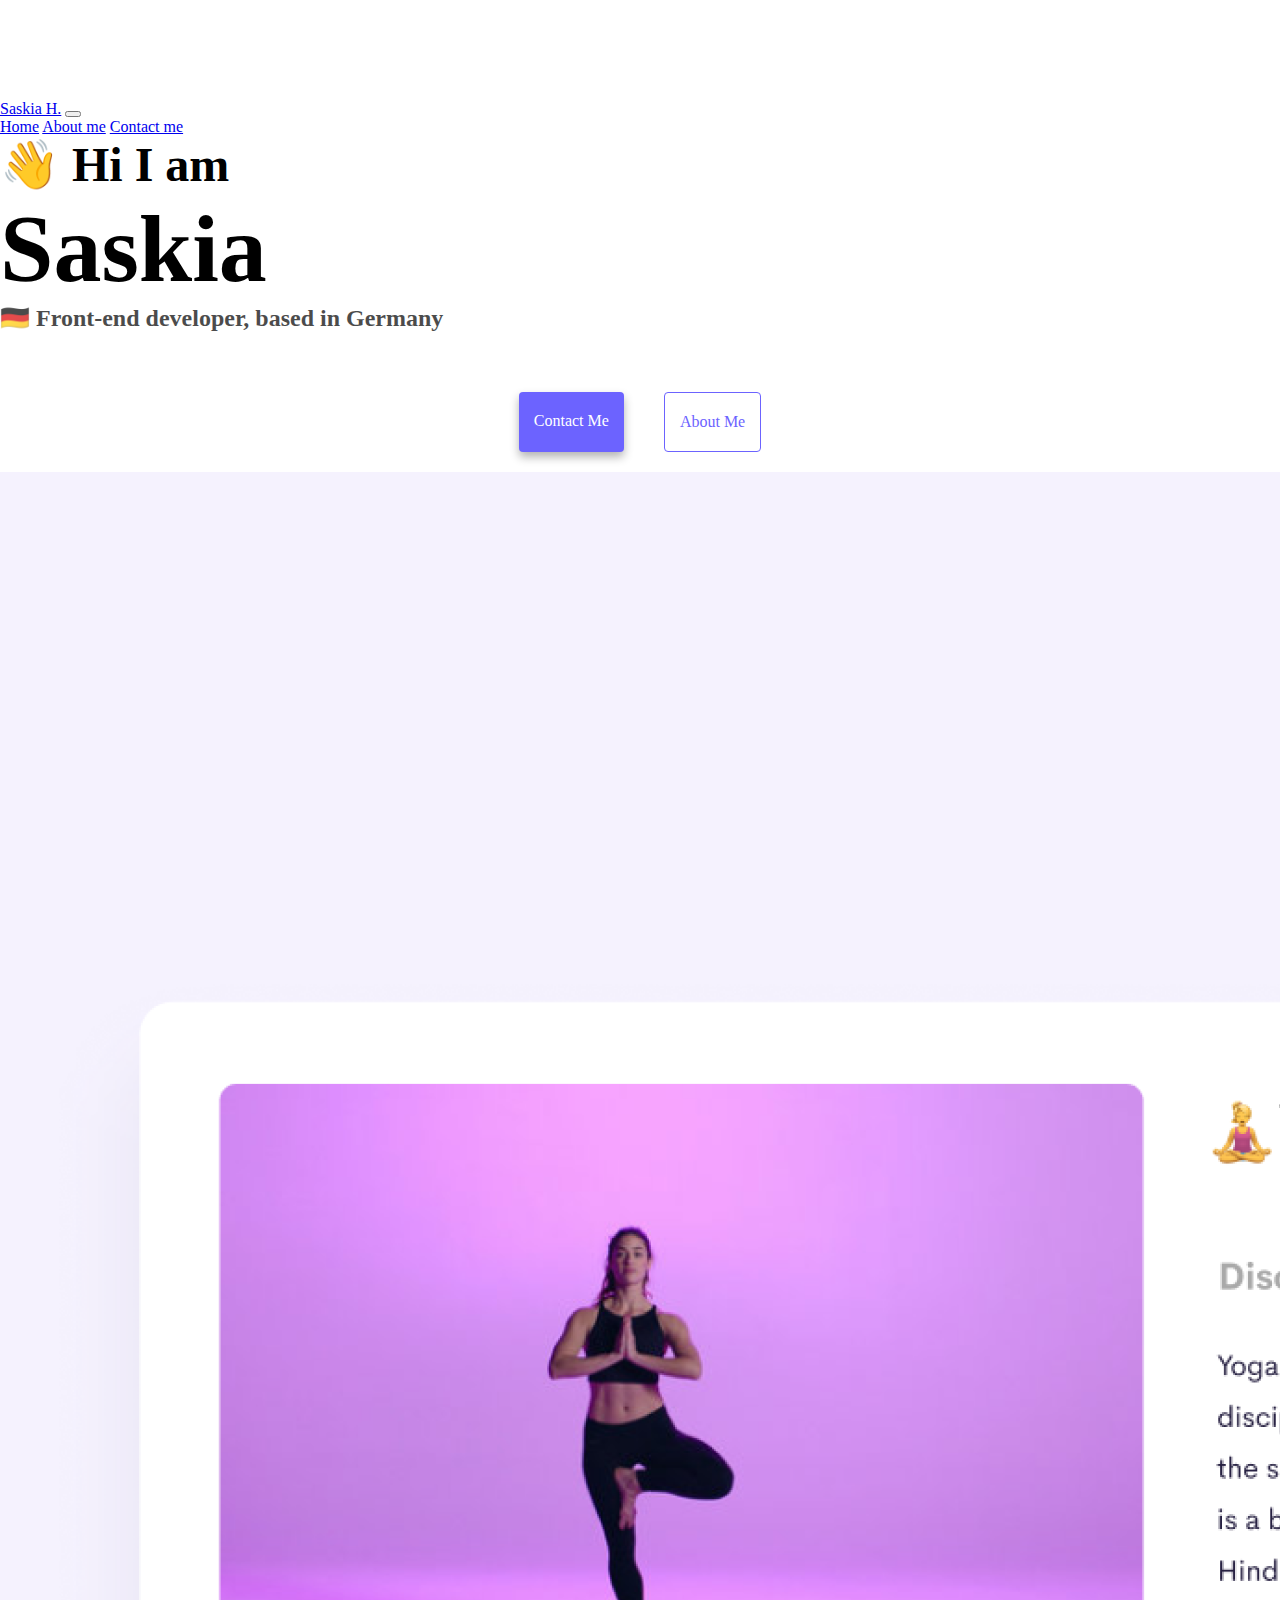
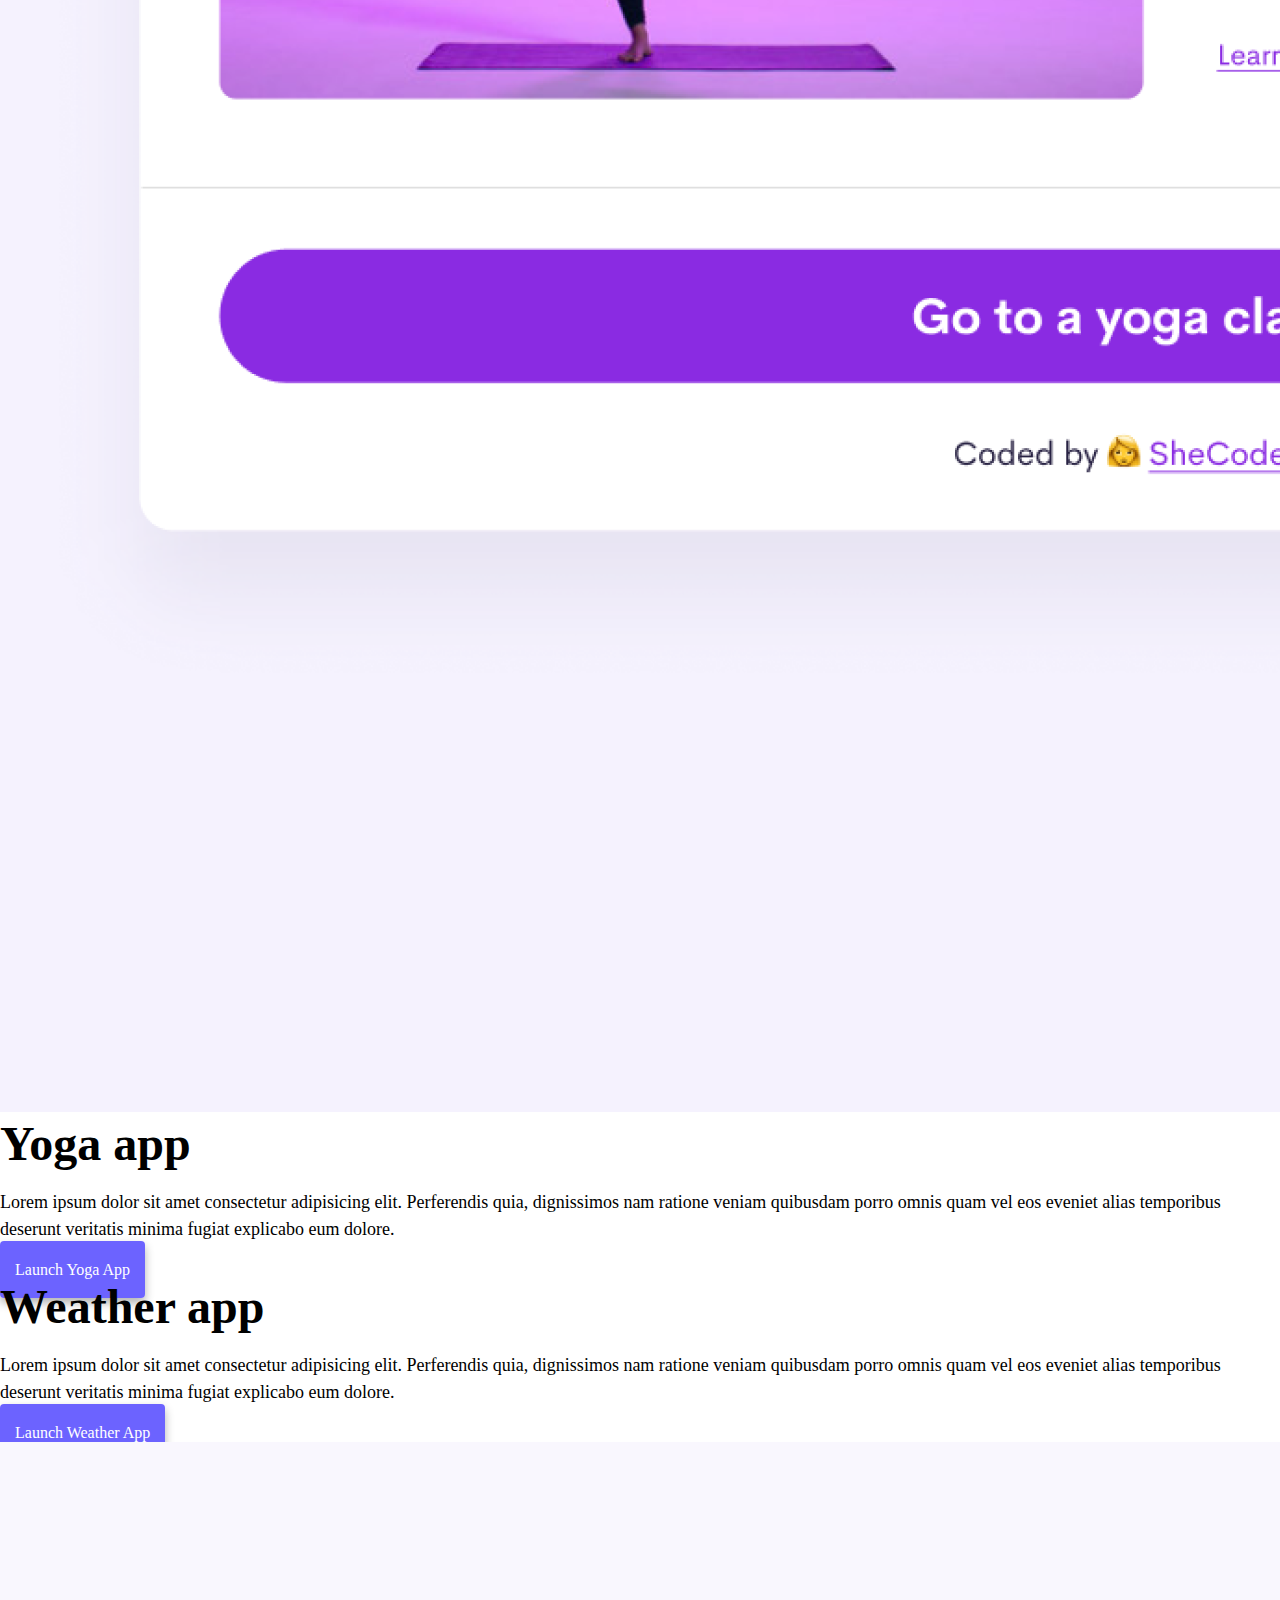
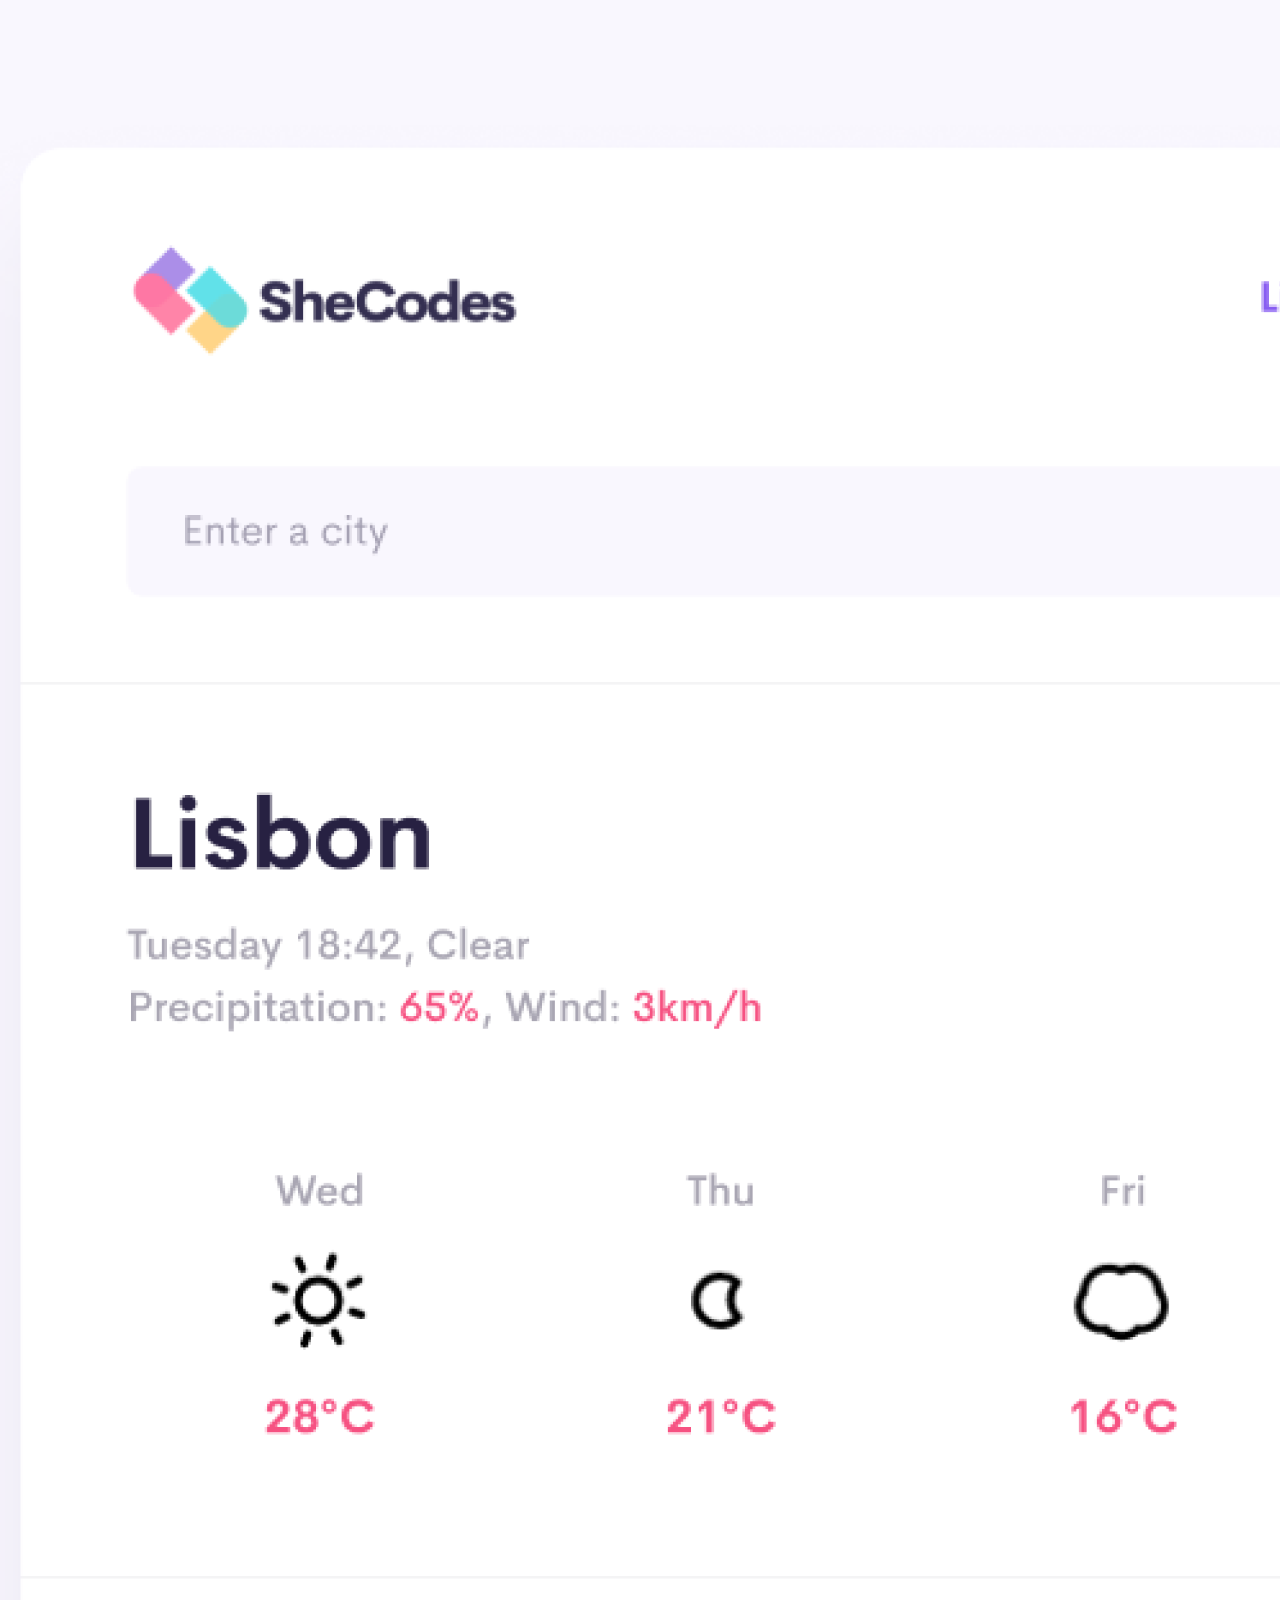
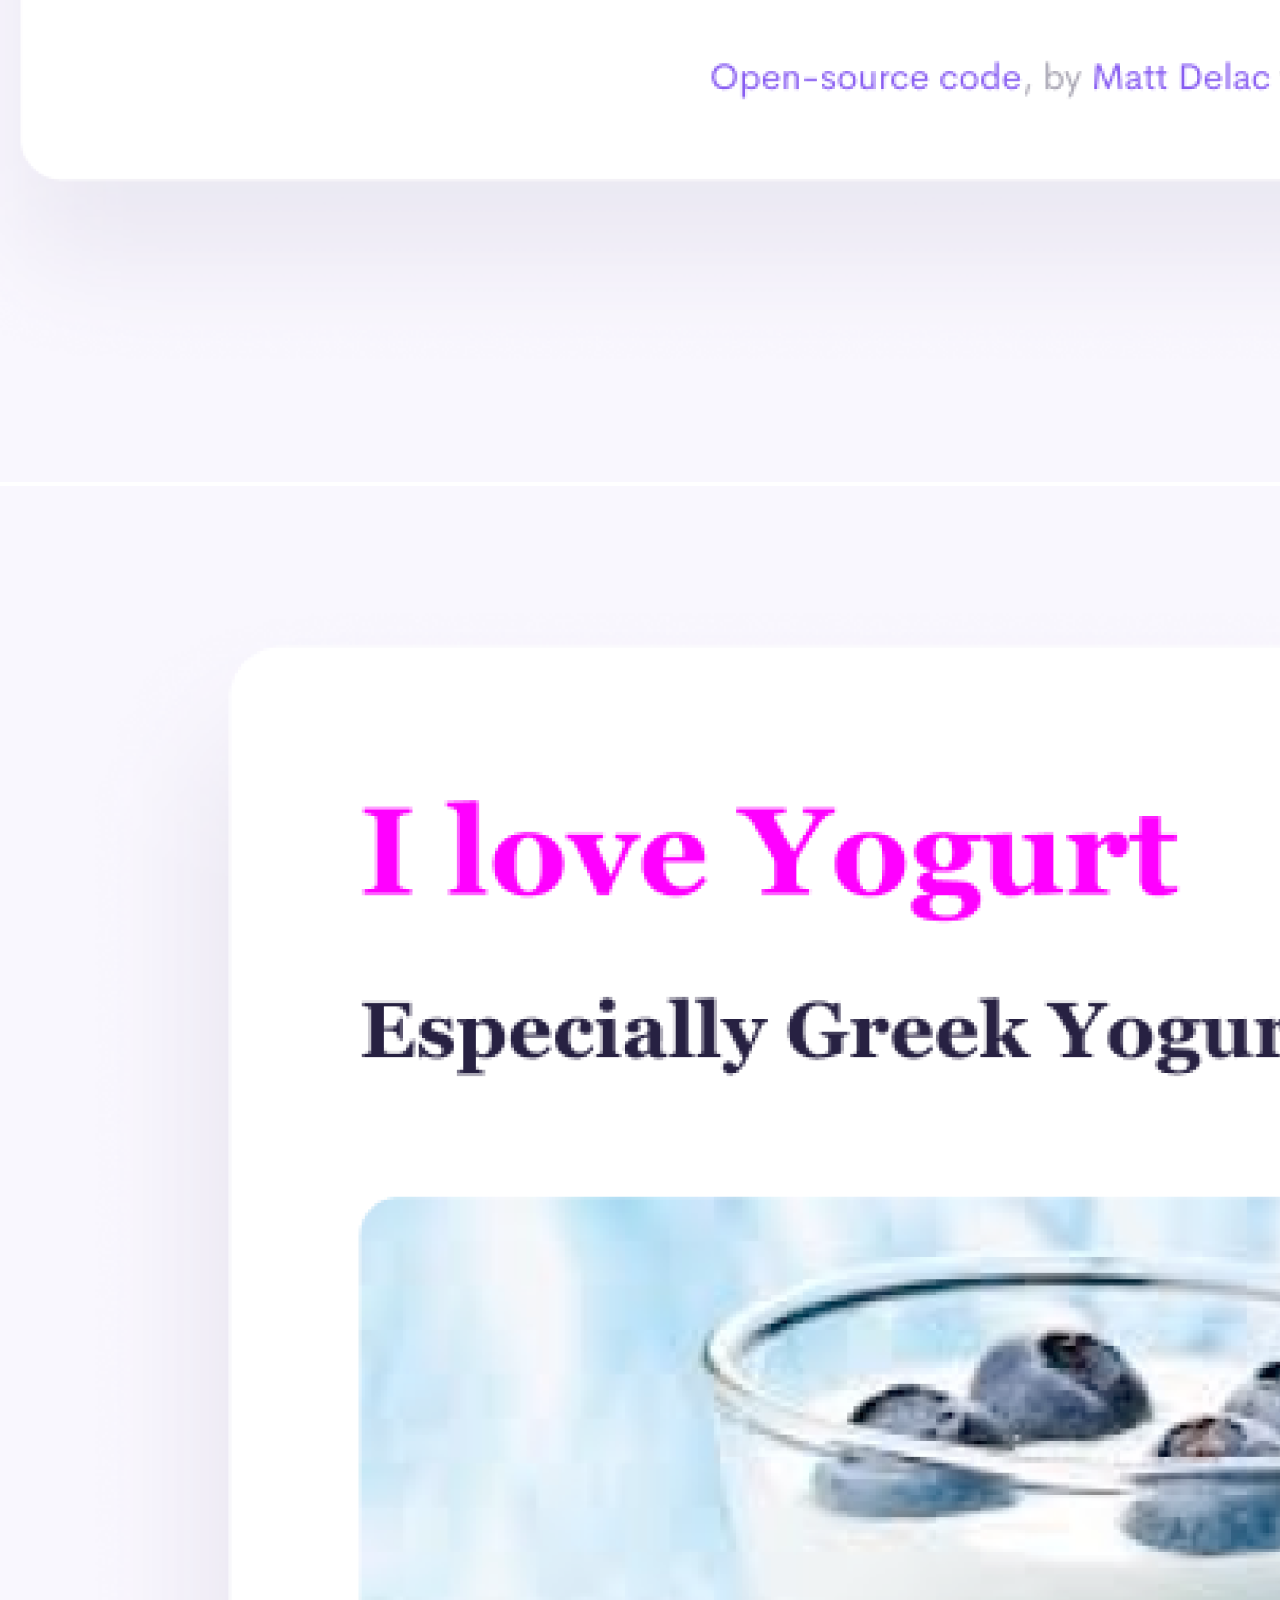
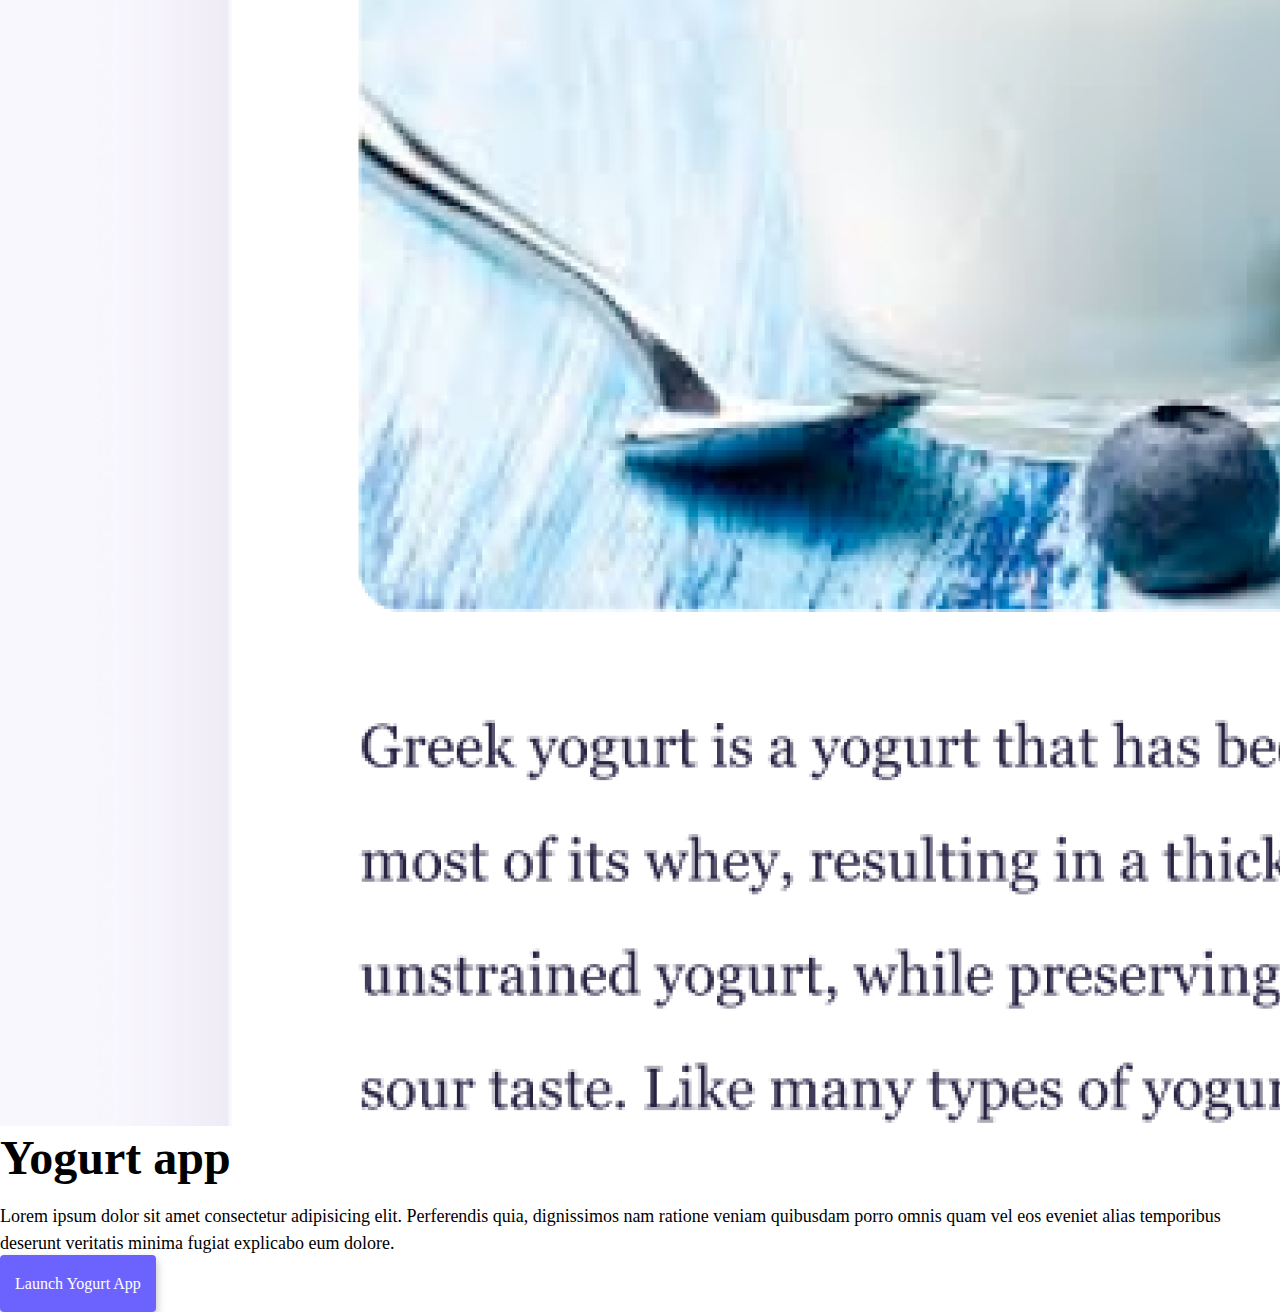
==== index.html @ 38bd6e5b "added previous content" ====
<!DOCTYPE html>
<html lang="en">
  <head>
    <meta charset="UTF-8" />
    <meta http-equiv="X-UA-Compatible" content="IE=edge" />
    <meta name="viewport" content="width=device-width, initial-scale=1.0" />

    <link
      href="https://cdn.jsdelivr.net/npm/bootstrap@5.3.0-alpha1/dist/css/bootstrap.min.css"
      rel="stylesheet"
      integrity="sha384-GLhlTQ8iRABdZLl6O3oVMWSktQOp6b7In1Zl3/Jr59b6EGGoI1aFkw7cmDA6j6gD"
      crossorigin="anonymous" />
    <script
      src="https://cdn.jsdelivr.net/npm/bootstrap@5.3.0-alpha1/dist/js/bootstrap.bundle.min.js"
      integrity="sha384-w76AqPfDkMBDXo30jS1Sgez6pr3x5MlQ1ZAGC+nuZB+EYdgRZgiwxhTBTkF7CXvN"
      crossorigin="anonymous"></script>
    <link rel="stylesheet" href="css/styles.css" />
    <title>Saskia</title>
  </head>
  <body>
    <nav class="navbar navbar-expand-lg navbar-light bg-light fixed-top">
      <div class="container">
        <a class="navbar-brand" href="/">Saskia H.</a>
        <button
          class="navbar-toggler"
          type="button"
          data-bs-toggle="collapse"
          data-bs-target="#navbarNavAltMarkup"
          aria-controls="navbarNavAltMarkup"
          aria-expanded="false"
          aria-label="Toggle navigation">
          <span class="navbar-toggler-icon"></span>
        </button>
        <div class="collapse navbar-collapse" id="navbarNavAltMarkup">
          <div class="navbar-nav">
            <a class="nav-link active" aria-current="page" href="/">Home</a>
            <a class="nav-link" href="/about.html">About me</a>
            <a class="nav-link" href="/about.html#contact">Contact me</a>
          </div>
        </div>
      </div>
    </nav>

    <h2 class="text-center">👋 Hi I am</h2>
    <h1 class="text-center">Saskia</h1>
    <h3 class="text-center">🇩🇪 Front-end developer, based in Germany</h3>
    <div class="navigation-links mb-5">
      <a href="/about.html#contact" class="contact-link">Contact me</a>
      <a href="/about.html" class="about-link">About me</a>
    </div>
    <div class="container">
      <div class="row">
        <div class="col-md-6">
          <img class="img-fluid rounded" src="/images/yoga.png" />
        </div>
        <div class="col-md-6">
          <h2 class="mb-3">Yoga app</h2>
          <p>
            Lorem ipsum dolor sit amet consectetur adipisicing elit. Perferendis
            quia, dignissimos nam ratione veniam quibusdam porro omnis quam vel
            eos eveniet alias temporibus deserunt veritatis minima fugiat
            explicabo eum dolore.
          </p>
          <div class="mt-5">
            <a class="primary-link" href="#">Launch Yoga App</a>
          </div>
        </div>
      </div>

      <div class="row mt-5">
        <div class="col-md-6">
          <h2 class="mb-3">Weather app</h2>
          <p>
            Lorem ipsum dolor sit amet consectetur adipisicing elit. Perferendis
            quia, dignissimos nam ratione veniam quibusdam porro omnis quam vel
            eos eveniet alias temporibus deserunt veritatis minima fugiat
            explicabo eum dolore.
          </p>
          <div class="mt-5 mb-5">
            <a class="primary-link" href="#">Launch Weather App</a>
          </div>
        </div>
        <div class="col-md-6">
          <img class="img-fluid rounded" src="/images/weather.png" />
        </div>
      </div>

      <div class="row mt-5">
        <div class="col-md-6">
          <img class="img-fluid rounded" src="/images/yogurt.png" />
        </div>
        <div class="col-md-6">
          <h2 class="mb-3">Yogurt app</h2>
          <p>
            Lorem ipsum dolor sit amet consectetur adipisicing elit. Perferendis
            quia, dignissimos nam ratione veniam quibusdam porro omnis quam vel
            eos eveniet alias temporibus deserunt veritatis minima fugiat
            explicabo eum dolore.
          </p>
          <div class="mt-5">
            <a class="primary-link" href="#">Launch Yogurt App</a>
          </div>
        </div>
      </div>
    </div>
  </body>
</html>
---- css/styles.css ----
:root {
  --primary-color: #6c63ff;
  --secondary-color: #f5f2fe;
  --box-shadow: 0 5px 10px rgba(0, 0, 0, 0.3);
}

body {
  margin: 0 auto;
  margin-top: 100px;
}

h1,
h2,
h3 {
  margin: 0;
}

h1 {
  font-size: 96px;
}

h2 {
  font-size: 48px;
}

h3 {
  font-size: 24px;
  opacity: 0.7;
}

p {
  font-size: 18px;
  line-height: 1.5;
}

.navigation-links {
  display: flex;
  margin-top: 40px;
  justify-content: center;
}

.navigation-links a {
  margin: 20px;
  border-radius: 4px;
  padding: 20px 15px;
  text-decoration: none;
  text-transform: capitalize;
}

.contact-link {
  background: var(--primary-color);
  box-shadow: var(--box-shadow);
  color: white;
}

.about-link {
  color: var(--primary-color);
  border: 1px solid var(--primary-color);
}

.about-paragraph p {
  margin: 10px;
  text-align: center;
}

.email-link {
  display: flex;
  justify-content: center;
  color: var(--primary-color);
  font-size: 28px;
  text-decoration: none;
}

.email-link:hover {
  text-decoration: underline;
}

.primary-link {
  border-radius: 4px;
  padding: 20px 15px;
  text-decoration: none;
  text-transform: capitalize;
  background: var(--primary-color);
  box-shadow: var(--box-shadow);
  color: white;
}
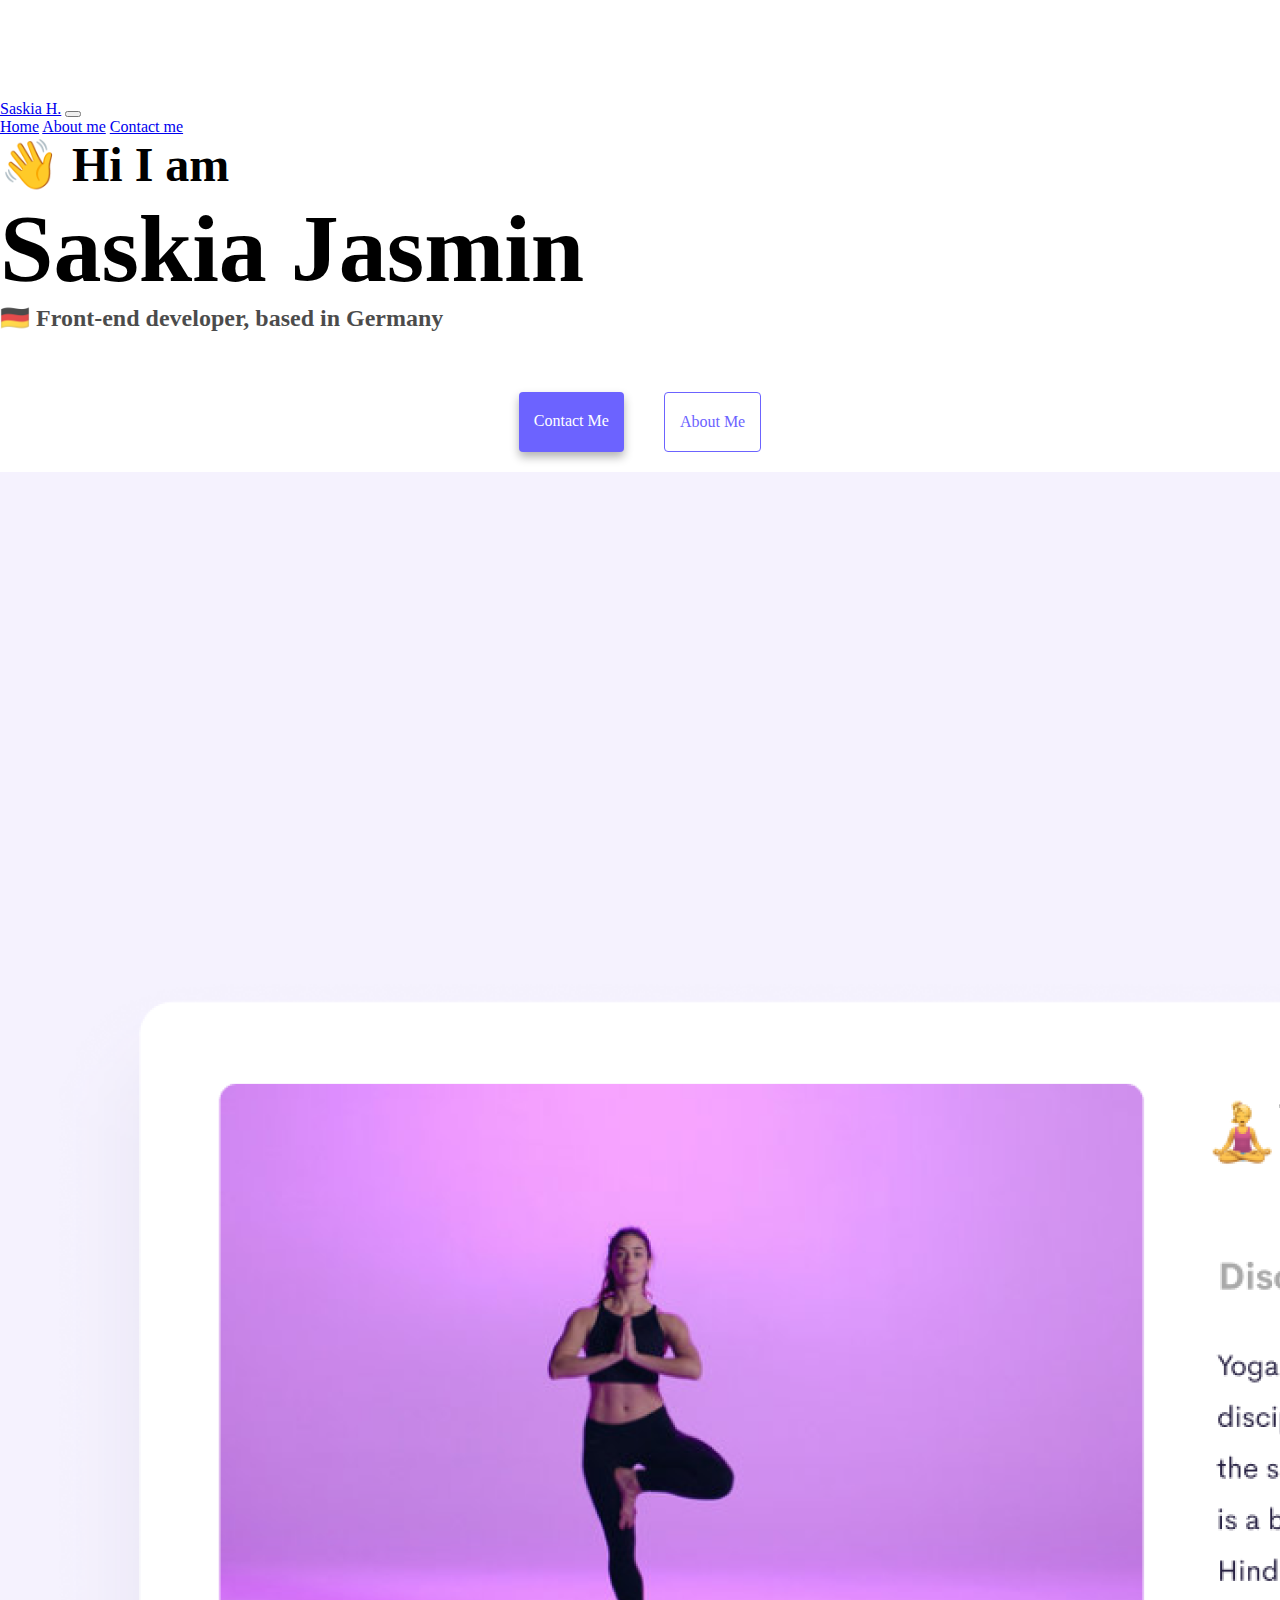
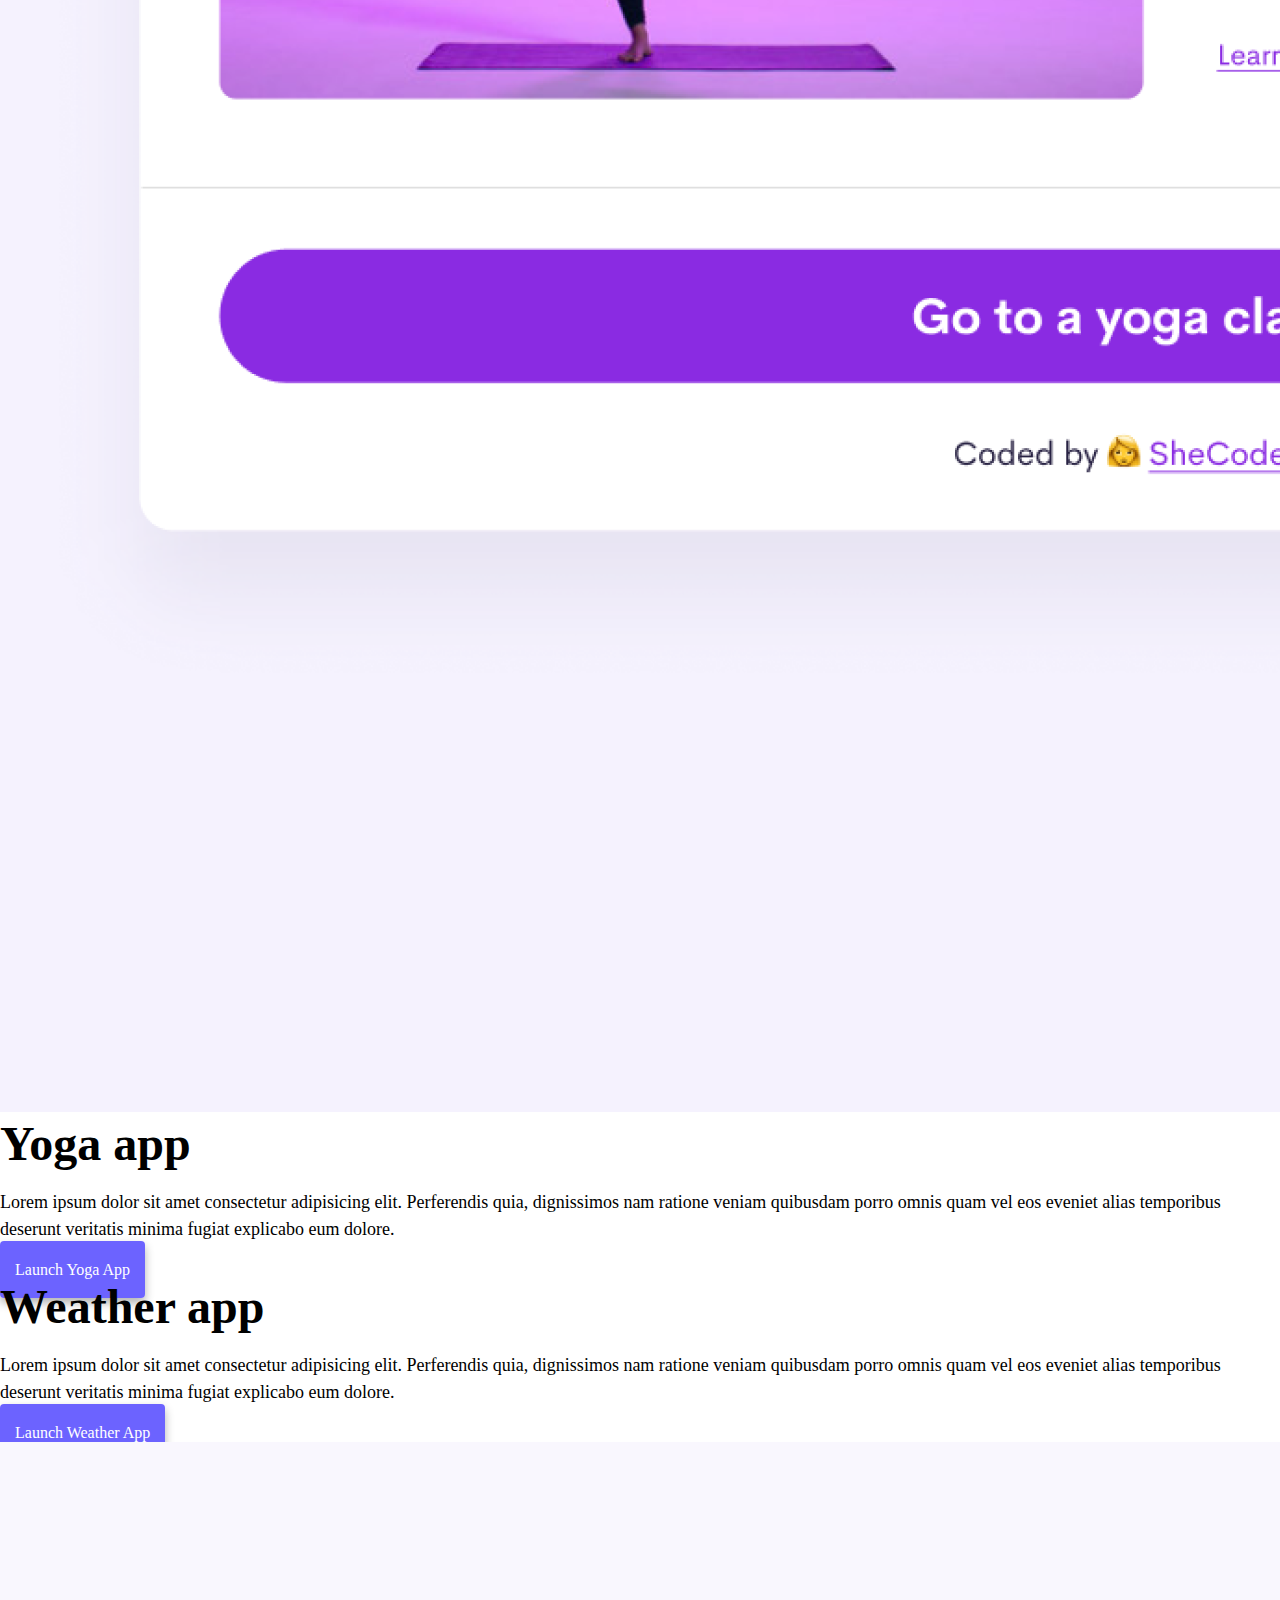
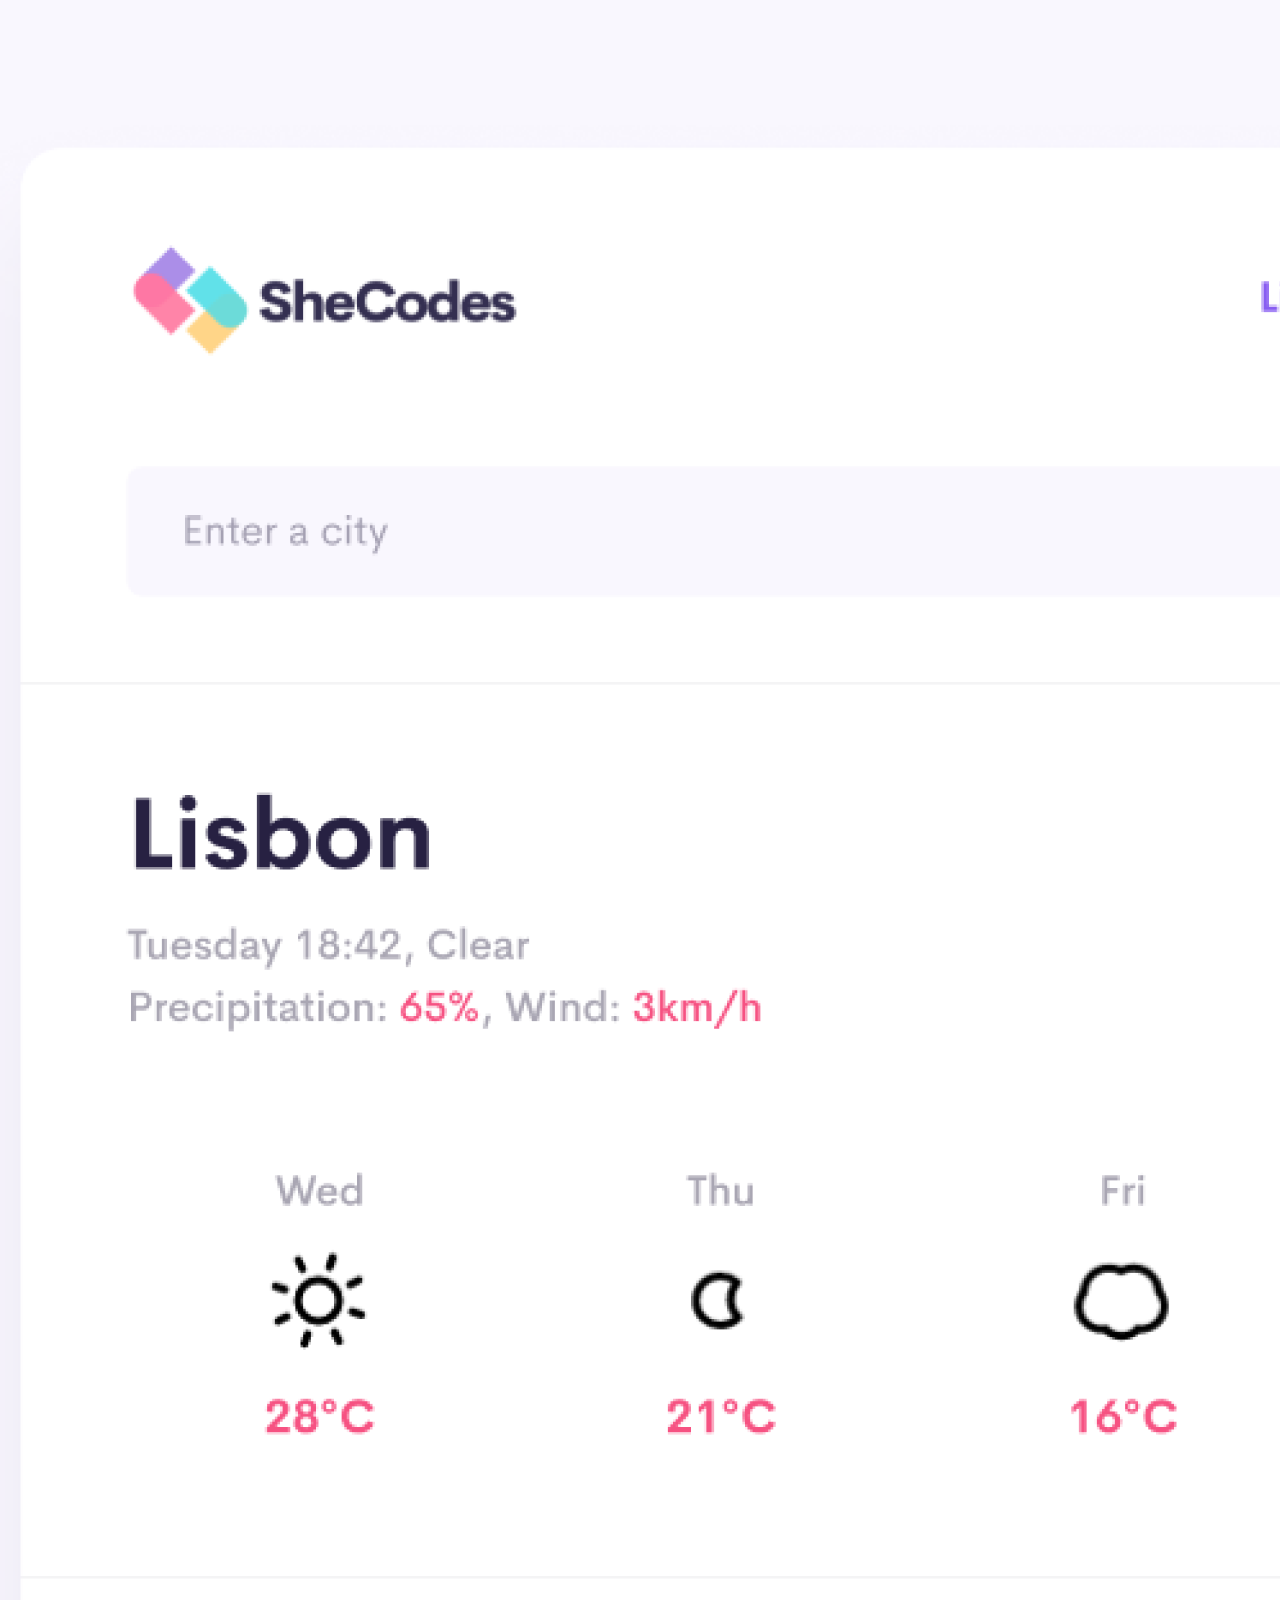
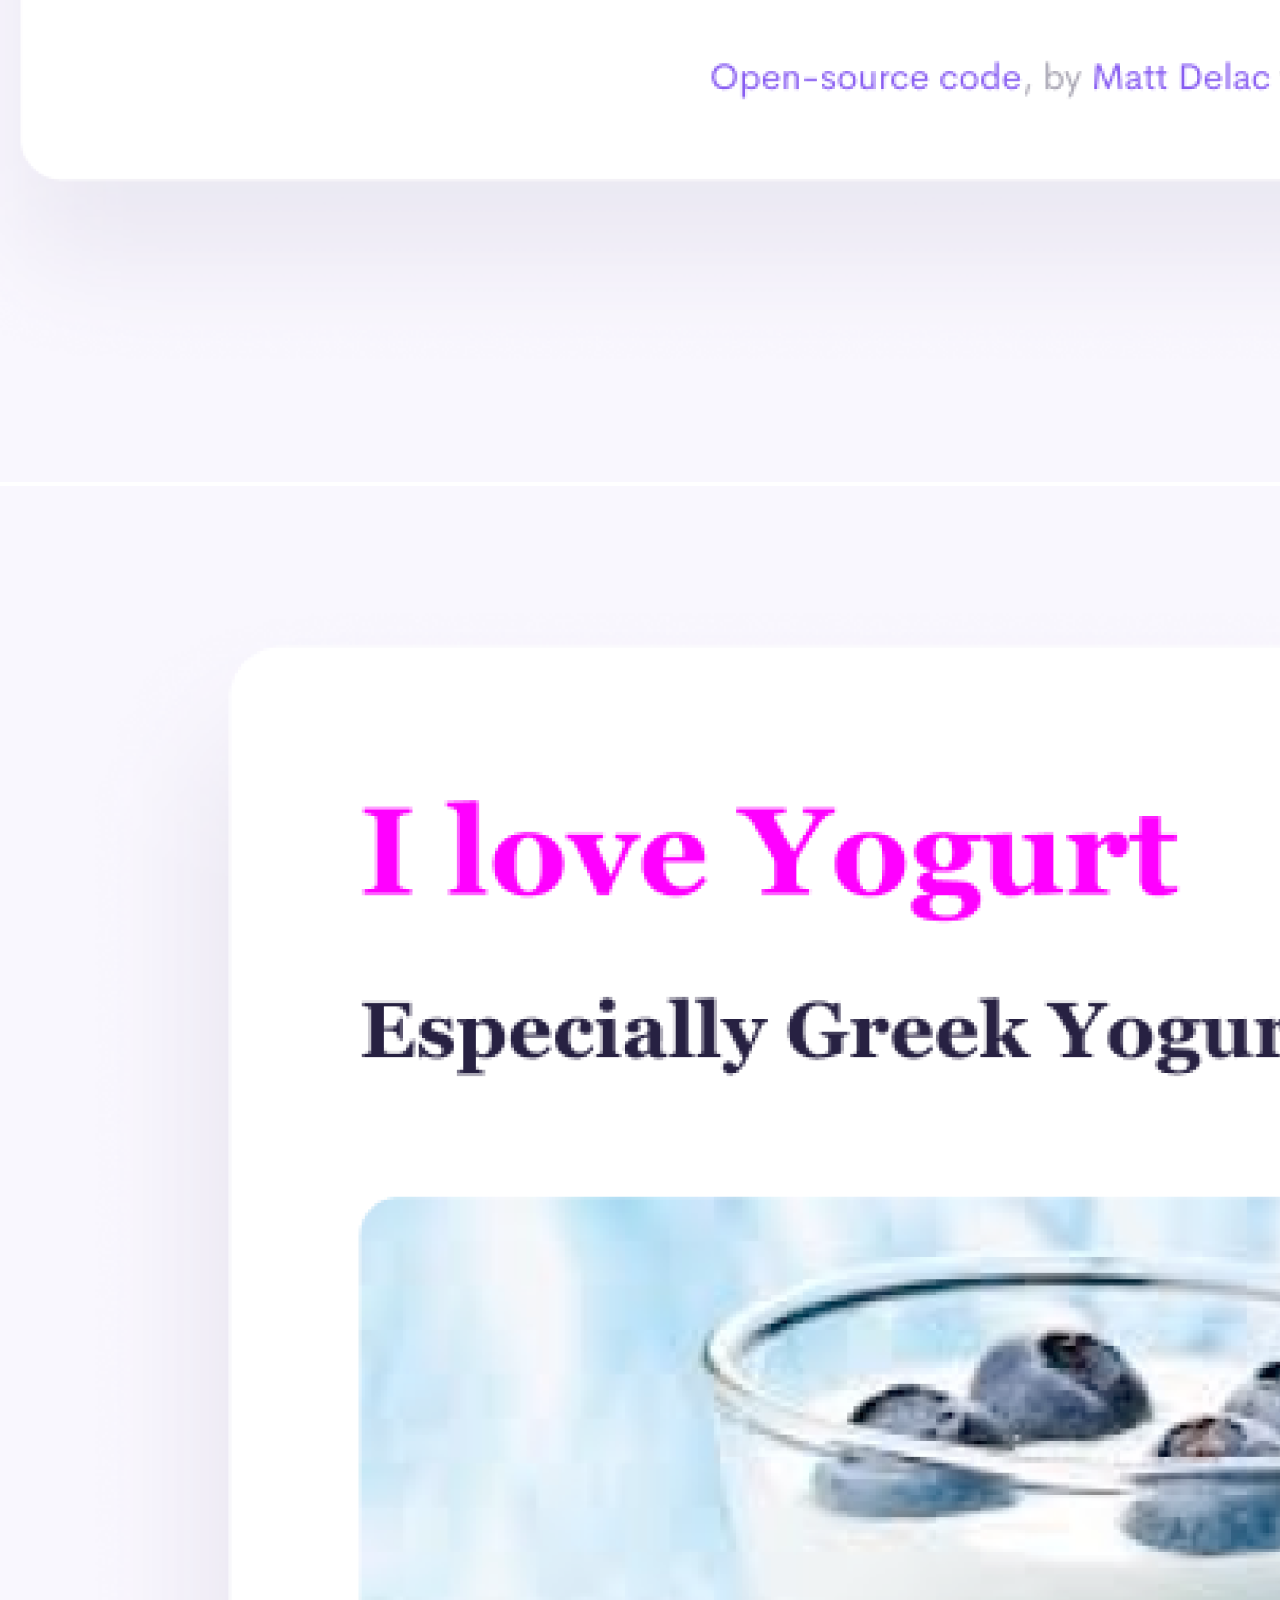
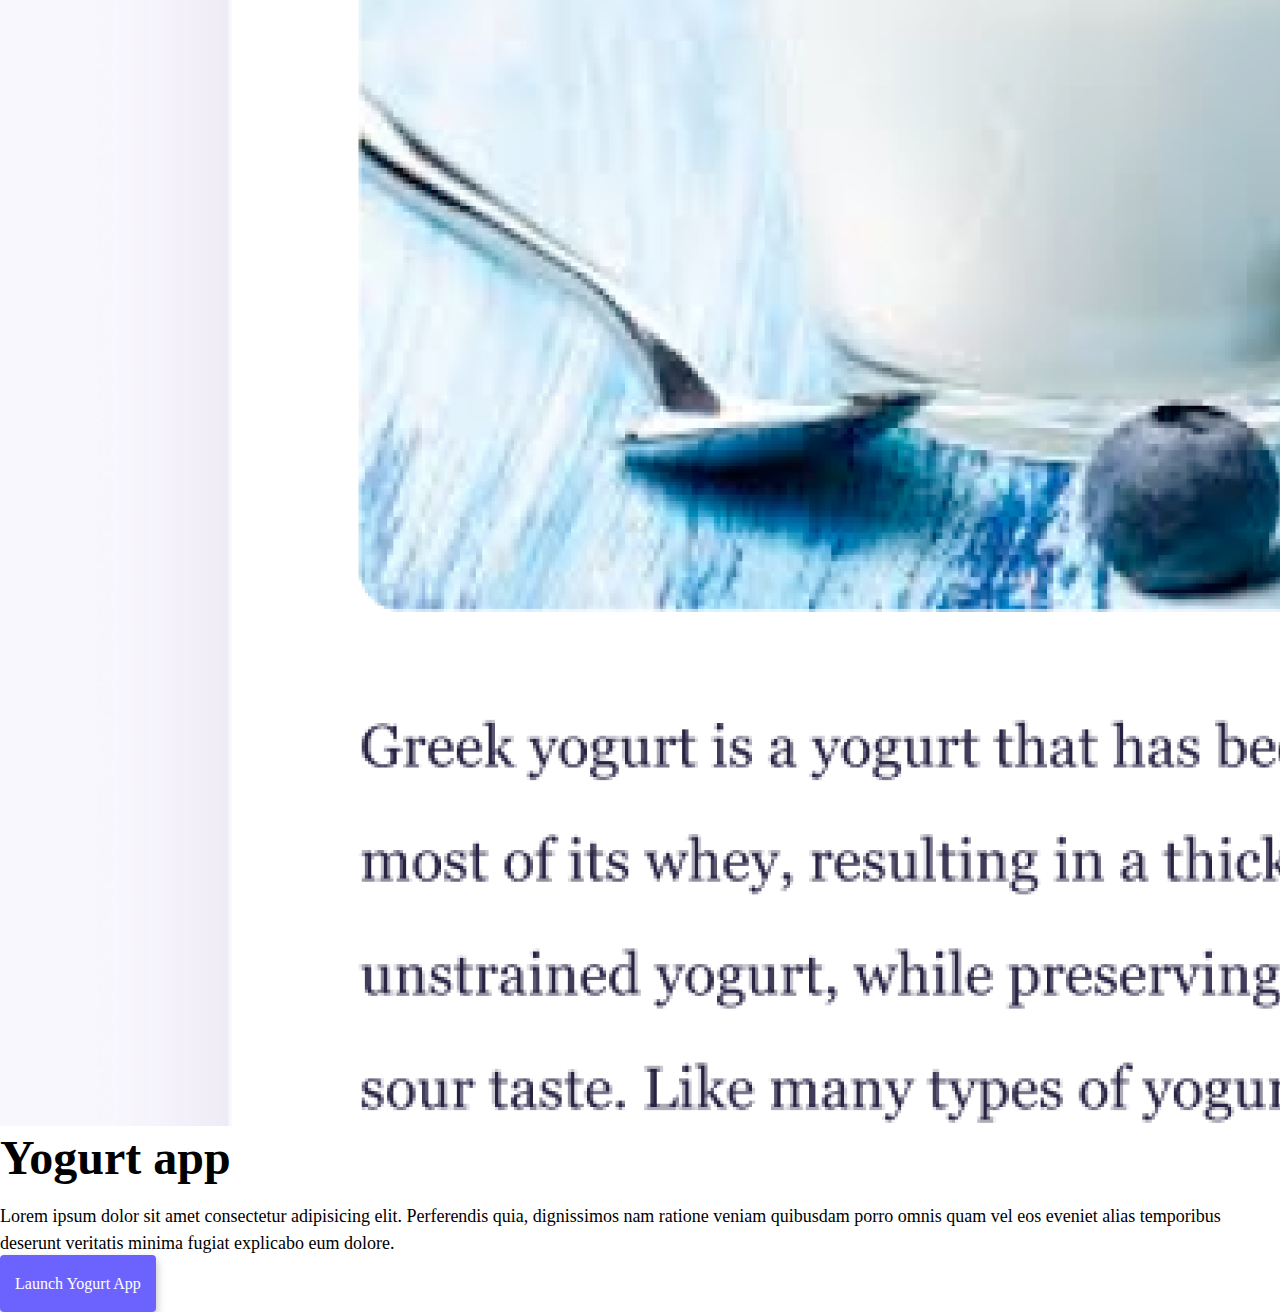
==== commit a4f378c9: "Update index.html" ====
--- a/index.html
+++ b/index.html
@@ -4,7 +4,9 @@
     <meta charset="UTF-8" />
     <meta http-equiv="X-UA-Compatible" content="IE=edge" />
     <meta name="viewport" content="width=device-width, initial-scale=1.0" />
-
+    <meta
+      name="description"
+      content="This portfolio website showcases all the projects I've worked on as a Webdeveloper." />
     <link
       href="https://cdn.jsdelivr.net/npm/bootstrap@5.3.0-alpha1/dist/css/bootstrap.min.css"
       rel="stylesheet"
@@ -15,12 +17,12 @@
       integrity="sha384-w76AqPfDkMBDXo30jS1Sgez6pr3x5MlQ1ZAGC+nuZB+EYdgRZgiwxhTBTkF7CXvN"
       crossorigin="anonymous"></script>
     <link rel="stylesheet" href="css/styles.css" />
-    <title>Saskia</title>
+    <title>Portfolio - saskiajasmin.de</title>
   </head>
   <body>
     <nav class="navbar navbar-expand-lg navbar-light bg-light fixed-top">
       <div class="container">
-        <a class="navbar-brand" href="/">Saskia H.</a>
+        <a class="navbar-brand" href="/" title="Saskia H.">Saskia H.</a>
         <button
           class="navbar-toggler"
           type="button"
@@ -33,25 +35,34 @@
         </button>
         <div class="collapse navbar-collapse" id="navbarNavAltMarkup">
           <div class="navbar-nav">
-            <a class="nav-link active" aria-current="page" href="/">Home</a>
-            <a class="nav-link" href="/about.html">About me</a>
-            <a class="nav-link" href="/about.html#contact">Contact me</a>
+            <a class="nav-link active" aria-current="page" href="/" title="Home"
+              >Home</a
+            >
+            <a class="nav-link" href="/about.html" title="About me">About me</a>
+            <a class="nav-link" href="/about.html#contact" title="Contact me"
+              >Contact me</a
+            >
           </div>
         </div>
       </div>
     </nav>
 
     <h2 class="text-center">👋 Hi I am</h2>
-    <h1 class="text-center">Saskia</h1>
+    <h1 class="text-center">Saskia Jasmin</h1>
     <h3 class="text-center">🇩🇪 Front-end developer, based in Germany</h3>
     <div class="navigation-links mb-5">
-      <a href="/about.html#contact" class="contact-link">Contact me</a>
-      <a href="/about.html" class="about-link">About me</a>
+      <a href="/about.html#contact" class="contact-link" title="Contact me"
+        >Contact me</a
+      >
+      <a href="/about.html" class="about-link" title="About me">About me</a>
     </div>
     <div class="container">
       <div class="row">
         <div class="col-md-6">
-          <img class="img-fluid rounded" src="/images/yoga.png" />
+          <img
+            class="img-fluid rounded"
+            src="/images/yoga.png"
+            alt="Yoga App preview" />
         </div>
         <div class="col-md-6">
           <h2 class="mb-3">Yoga app</h2>
@@ -62,7 +73,9 @@
             explicabo eum dolore.
           </p>
           <div class="mt-5">
-            <a class="primary-link" href="#">Launch Yoga App</a>
+            <a class="primary-link" href="#" title="Launch App"
+              >Launch Yoga App</a
+            >
           </div>
         </div>
       </div>
@@ -77,17 +90,25 @@
             explicabo eum dolore.
           </p>
           <div class="mt-5 mb-5">
-            <a class="primary-link" href="#">Launch Weather App</a>
+            <a class="primary-link" href="#" title="Launch App"
+              >Launch Weather App</a
+            >
           </div>
         </div>
         <div class="col-md-6">
-          <img class="img-fluid rounded" src="/images/weather.png" />
+          <img
+            class="img-fluid rounded"
+            src="/images/weather.png"
+            alt="Weather App preview" />
         </div>
       </div>
 
       <div class="row mt-5">
         <div class="col-md-6">
-          <img class="img-fluid rounded" src="/images/yogurt.png" />
+          <img
+            class="img-fluid rounded"
+            src="/images/yogurt.png"
+            alt="Yogurt App preview" />
         </div>
         <div class="col-md-6">
           <h2 class="mb-3">Yogurt app</h2>
@@ -98,7 +119,9 @@
             explicabo eum dolore.
           </p>
           <div class="mt-5">
-            <a class="primary-link" href="#">Launch Yogurt App</a>
+            <a class="primary-link" href="#" title="Launch App"
+              >Launch Yogurt App</a
+            >
           </div>
         </div>
       </div>
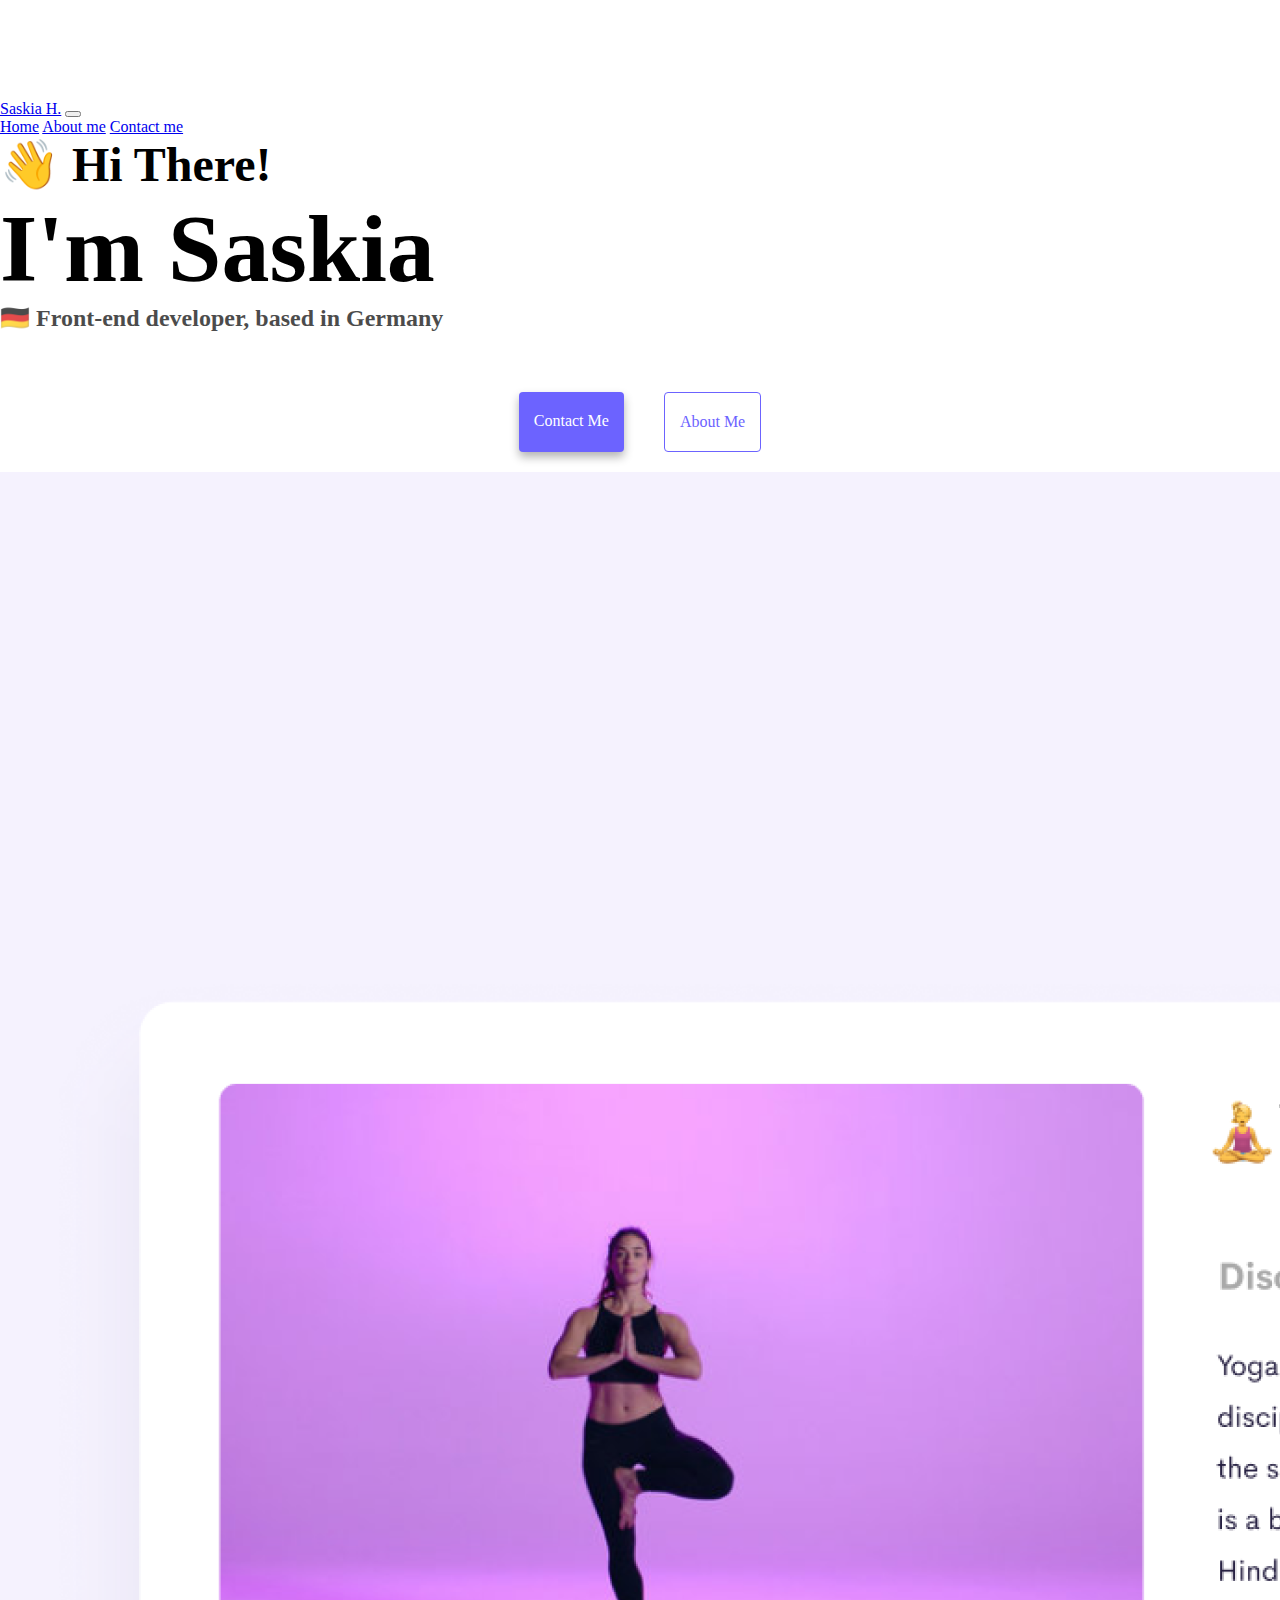
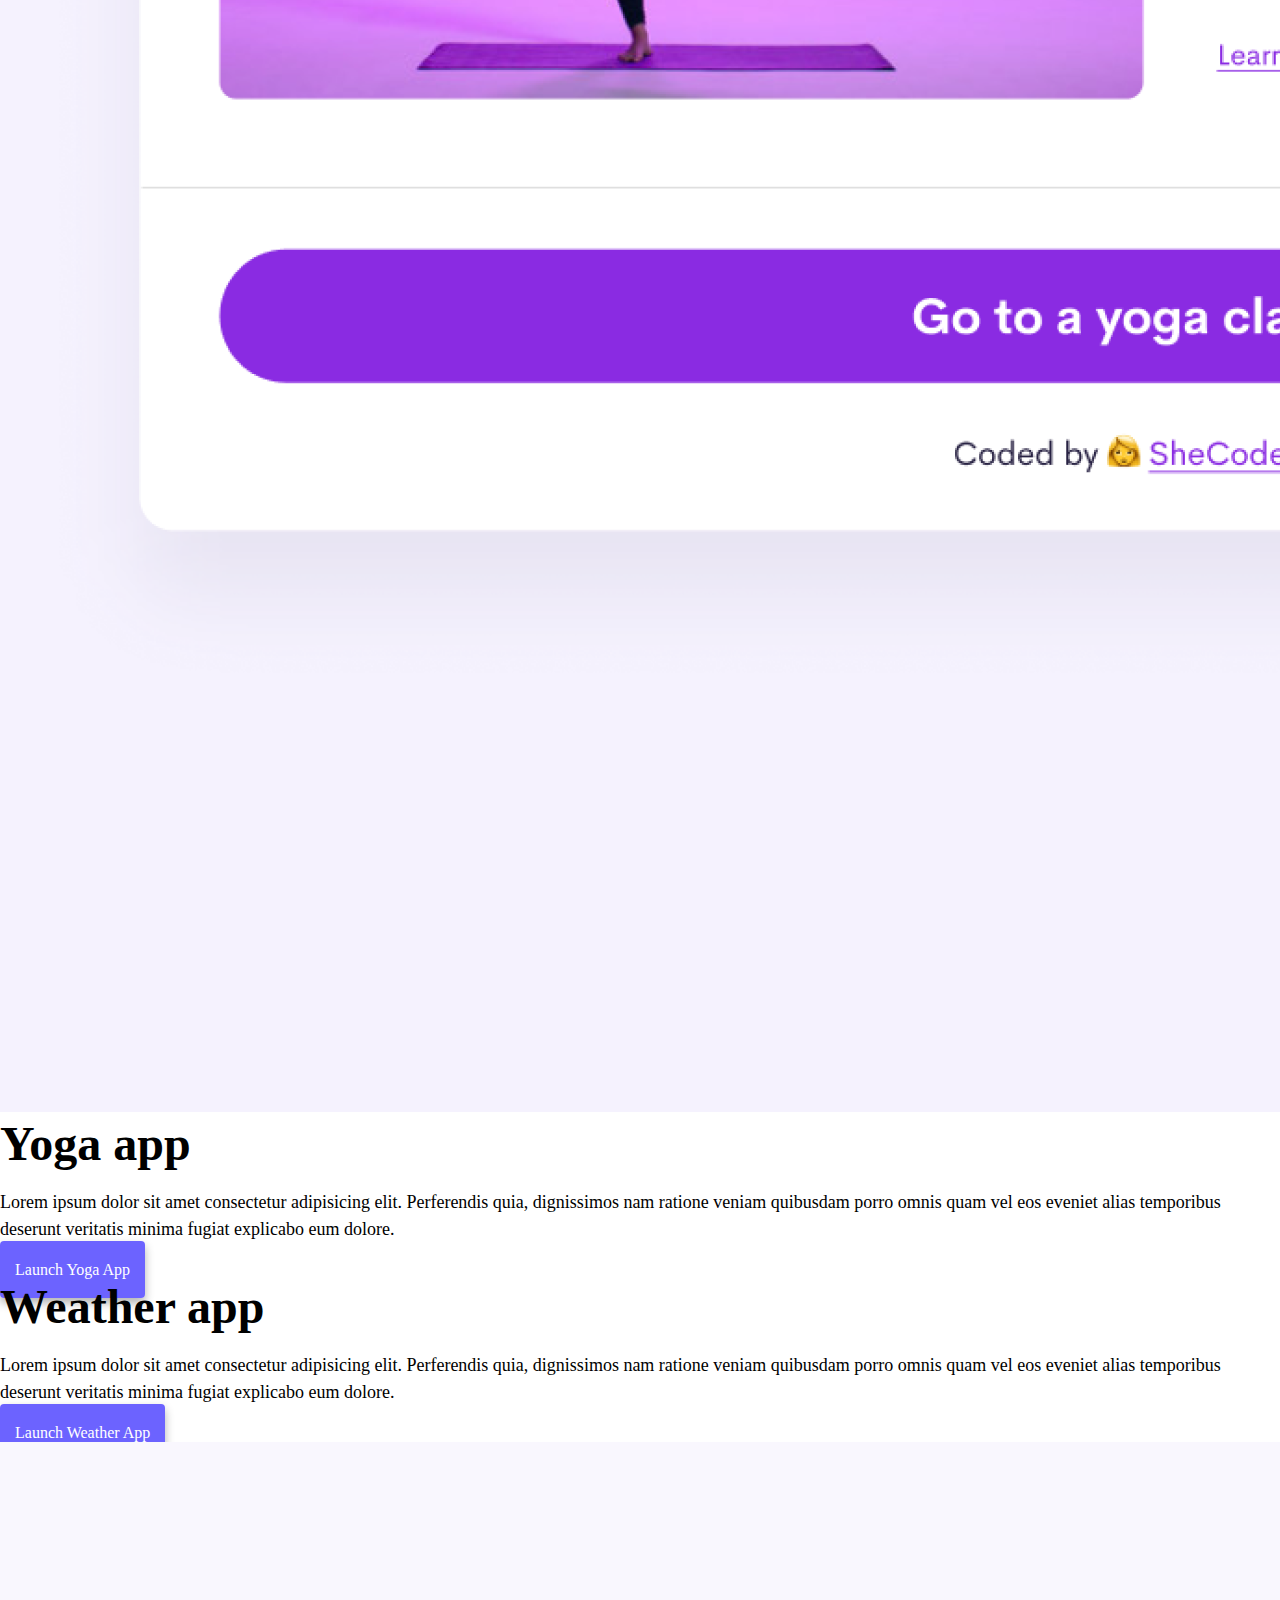
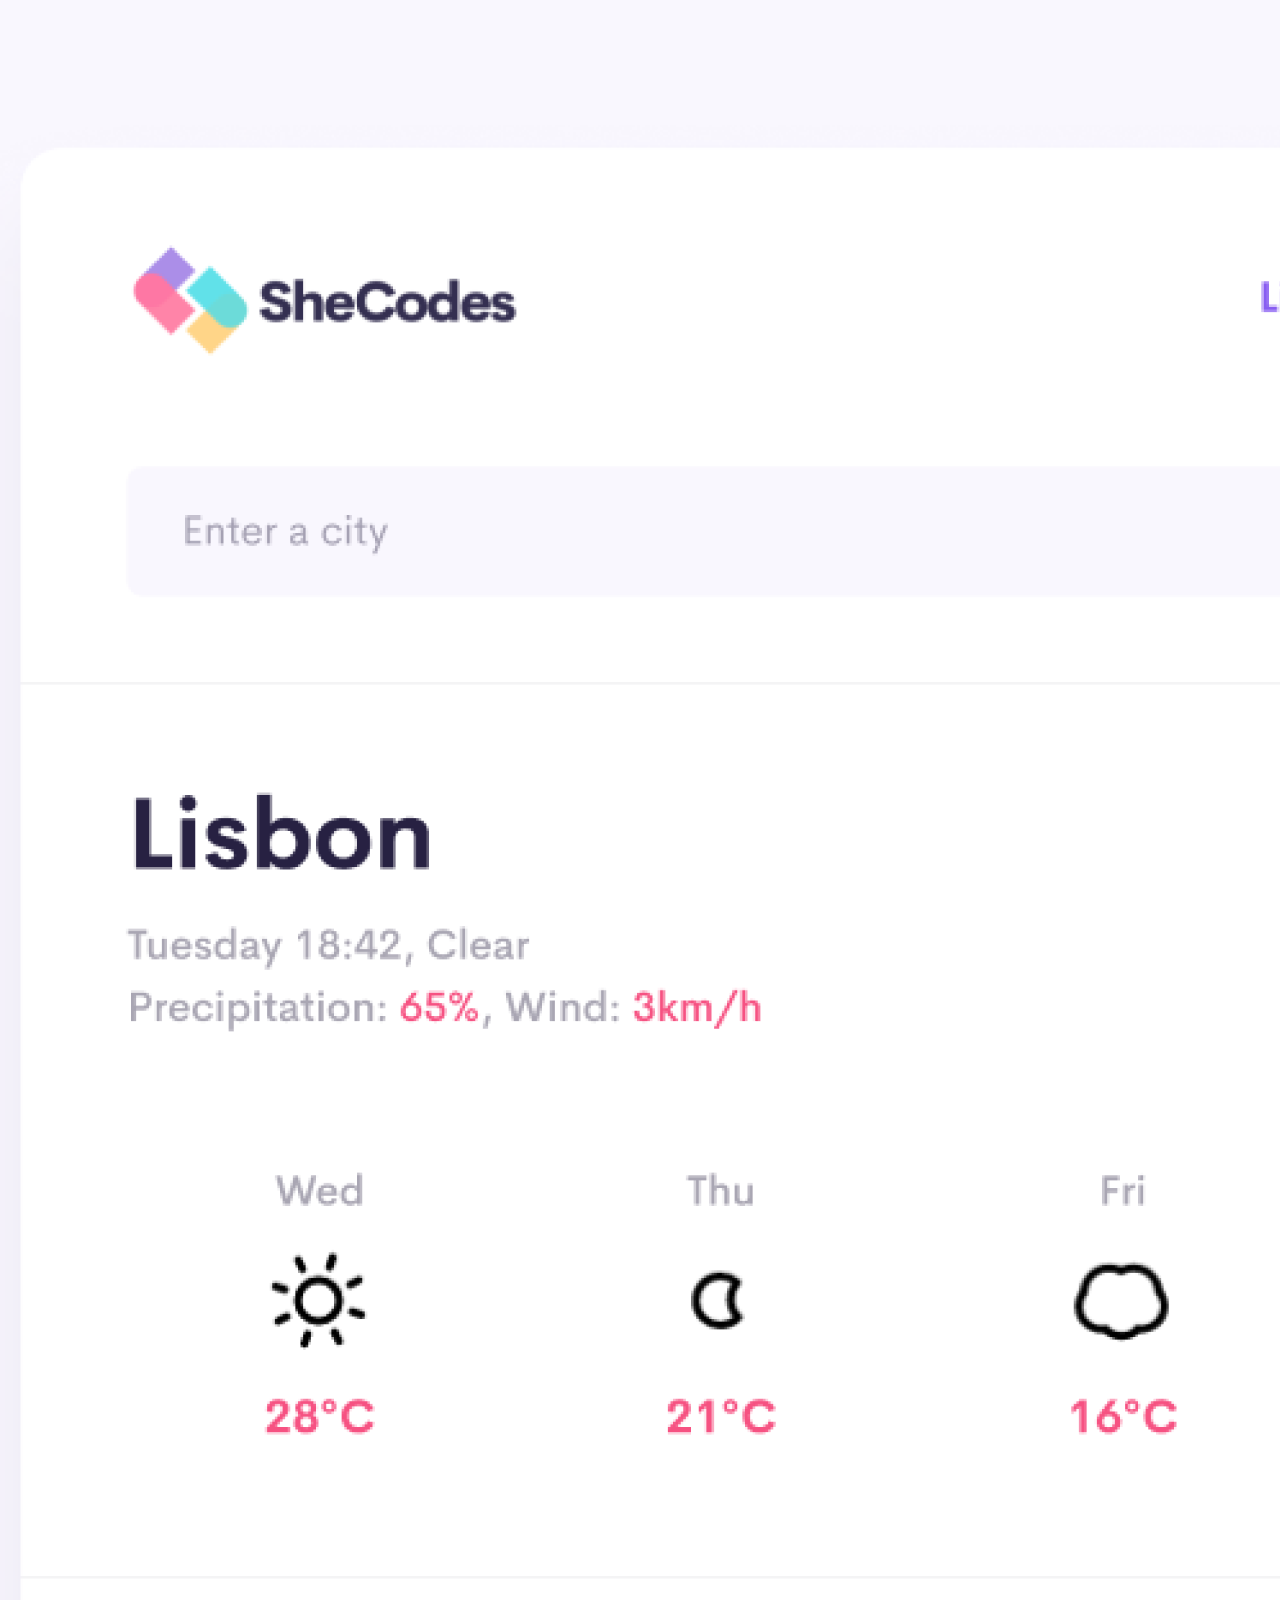
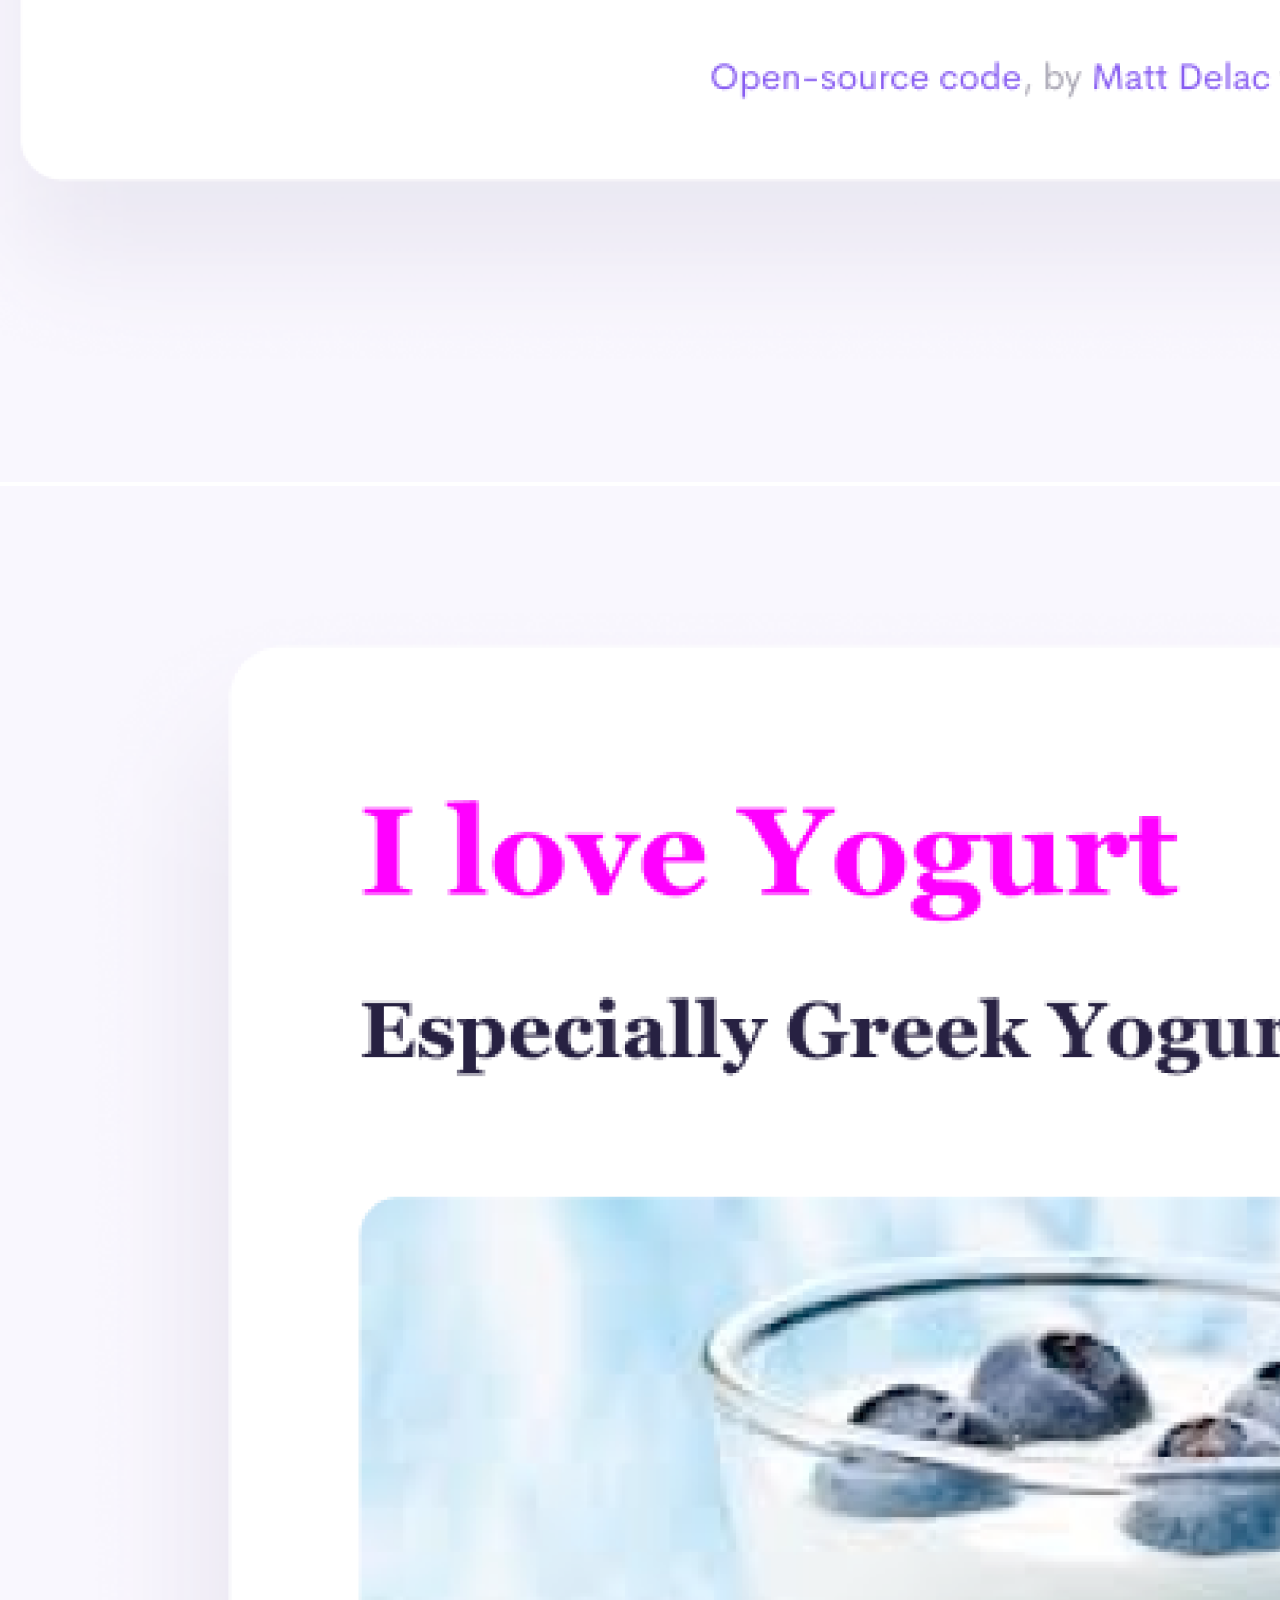
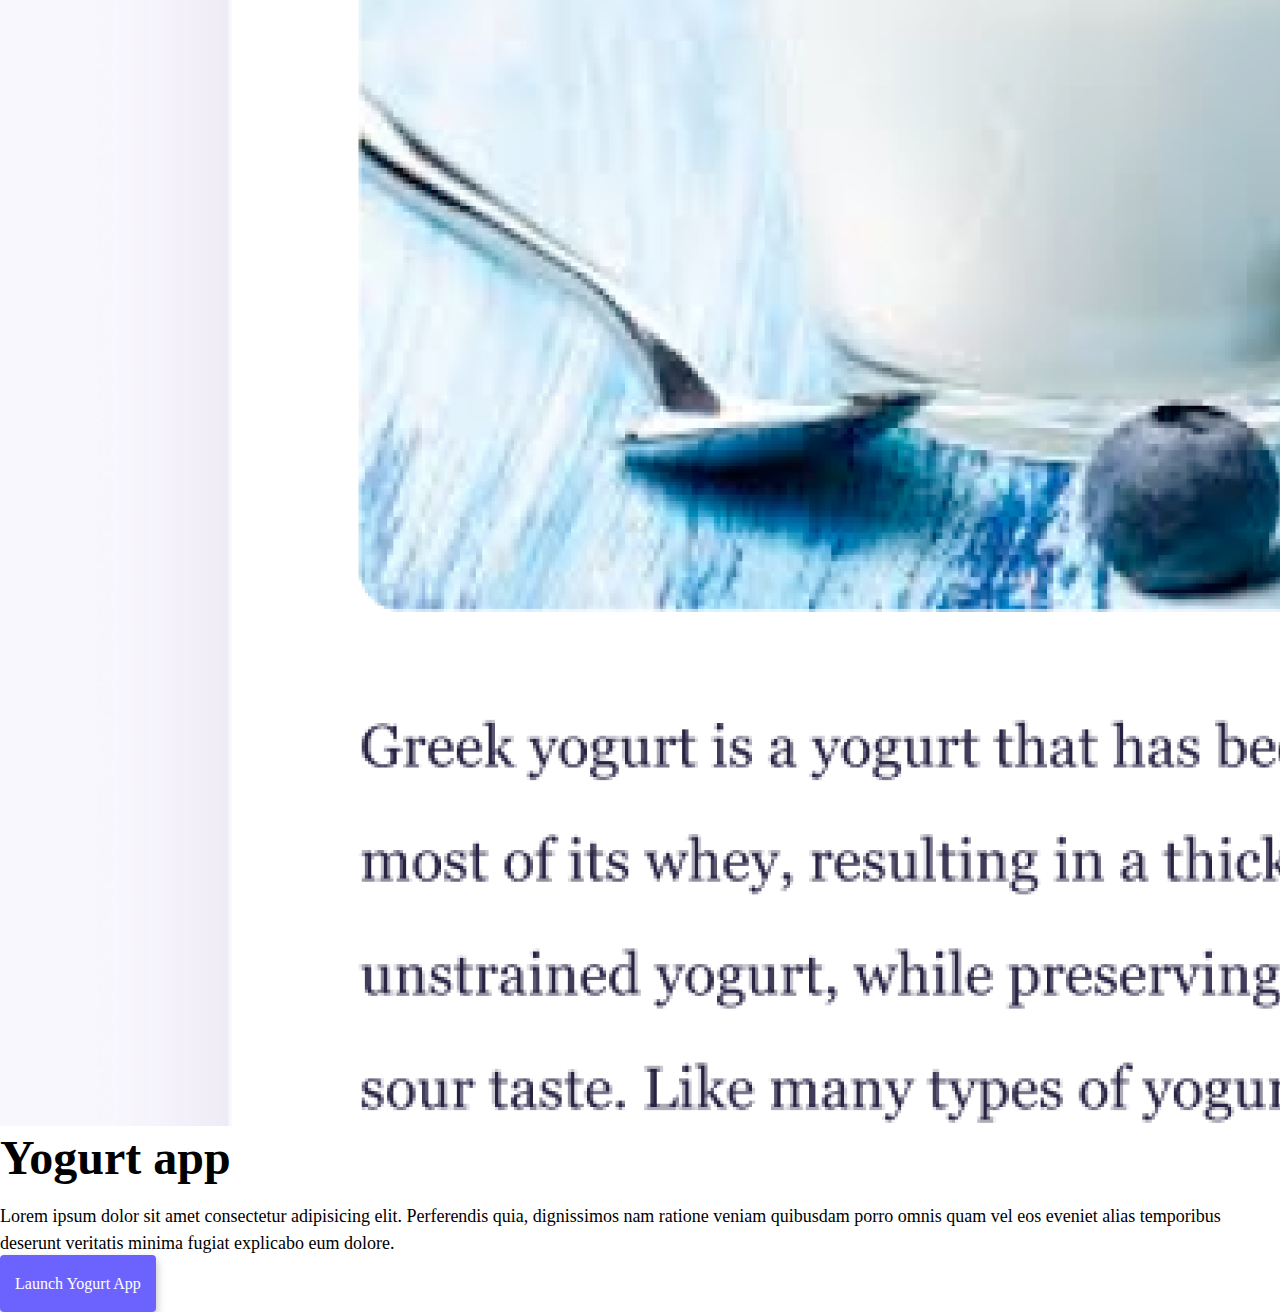
==== commit 1863abfd: "responsive adaptions" ====
--- a/index.html
+++ b/index.html
@@ -47,8 +47,8 @@
       </div>
     </nav>
 
-    <h2 class="text-center">👋 Hi I am</h2>
-    <h1 class="text-center">Saskia Jasmin</h1>
+    <h2 class="text-center">👋 Hi There!</h2>
+    <h1 class="text-center">I'm Saskia</h1>
     <h3 class="text-center">🇩🇪 Front-end developer, based in Germany</h3>
     <div class="navigation-links mb-5">
       <a href="/about.html#contact" class="contact-link" title="Contact me"
@@ -58,13 +58,13 @@
     </div>
     <div class="container">
       <div class="row">
-        <div class="col-md-6">
+        <div class="col-sm-6">
           <img
-            class="img-fluid rounded"
+            class="img-fluid rounded d-none d-sm-block"
             src="/images/yoga.png"
             alt="Yoga App preview" />
         </div>
-        <div class="col-md-6">
+        <div class="col-sm-6">
           <h2 class="mb-3">Yoga app</h2>
           <p>
             Lorem ipsum dolor sit amet consectetur adipisicing elit. Perferendis
@@ -73,7 +73,7 @@
             explicabo eum dolore.
           </p>
           <div class="mt-5">
-            <a class="primary-link" href="#" title="Launch App"
+            <a class="primary-link launch-button" href="#" title="Launch App"
               >Launch Yoga App</a
             >
           </div>
@@ -81,7 +81,7 @@
       </div>
 
       <div class="row mt-5">
-        <div class="col-md-6">
+        <div class="col-sm-6">
           <h2 class="mb-3">Weather app</h2>
           <p>
             Lorem ipsum dolor sit amet consectetur adipisicing elit. Perferendis
@@ -89,28 +89,28 @@
             eos eveniet alias temporibus deserunt veritatis minima fugiat
             explicabo eum dolore.
           </p>
-          <div class="mt-5 mb-5">
-            <a class="primary-link" href="#" title="Launch App"
+          <div class="mt-5">
+            <a class="primary-link launch-button" href="#" title="Launch App"
               >Launch Weather App</a
             >
           </div>
         </div>
-        <div class="col-md-6">
+        <div class="col-sm-6">
           <img
-            class="img-fluid rounded"
+            class="img-fluid rounded d-none d-sm-block"
             src="/images/weather.png"
             alt="Weather App preview" />
         </div>
       </div>
 
       <div class="row mt-5">
-        <div class="col-md-6">
+        <div class="col-sm-6">
           <img
-            class="img-fluid rounded"
+            class="img-fluid rounded d-none d-sm-block"
             src="/images/yogurt.png"
             alt="Yogurt App preview" />
         </div>
-        <div class="col-md-6">
+        <div class="col-sm-6">
           <h2 class="mb-3">Yogurt app</h2>
           <p>
             Lorem ipsum dolor sit amet consectetur adipisicing elit. Perferendis
@@ -119,7 +119,7 @@
             explicabo eum dolore.
           </p>
           <div class="mt-5">
-            <a class="primary-link" href="#" title="Launch App"
+            <a class="primary-link launch-button" href="#" title="Launch App"
               >Launch Yogurt App</a
             >
           </div>
--- a/css/styles.css
+++ b/css/styles.css
@@ -84,3 +84,25 @@
   box-shadow: var(--box-shadow);
   color: white;
 }
+
+@media (max-width: 576px) {
+  h1 {
+    font-size: 48px;
+    line-height: 1.5;
+  }
+
+  h2 {
+    font-size: 32px;
+    text-align: center;
+  }
+
+  p {
+    text-align: center;
+  }
+
+  .launch-button {
+    display: block;
+    text-align: center;
+    margin: 0 20px;
+  }
+}
